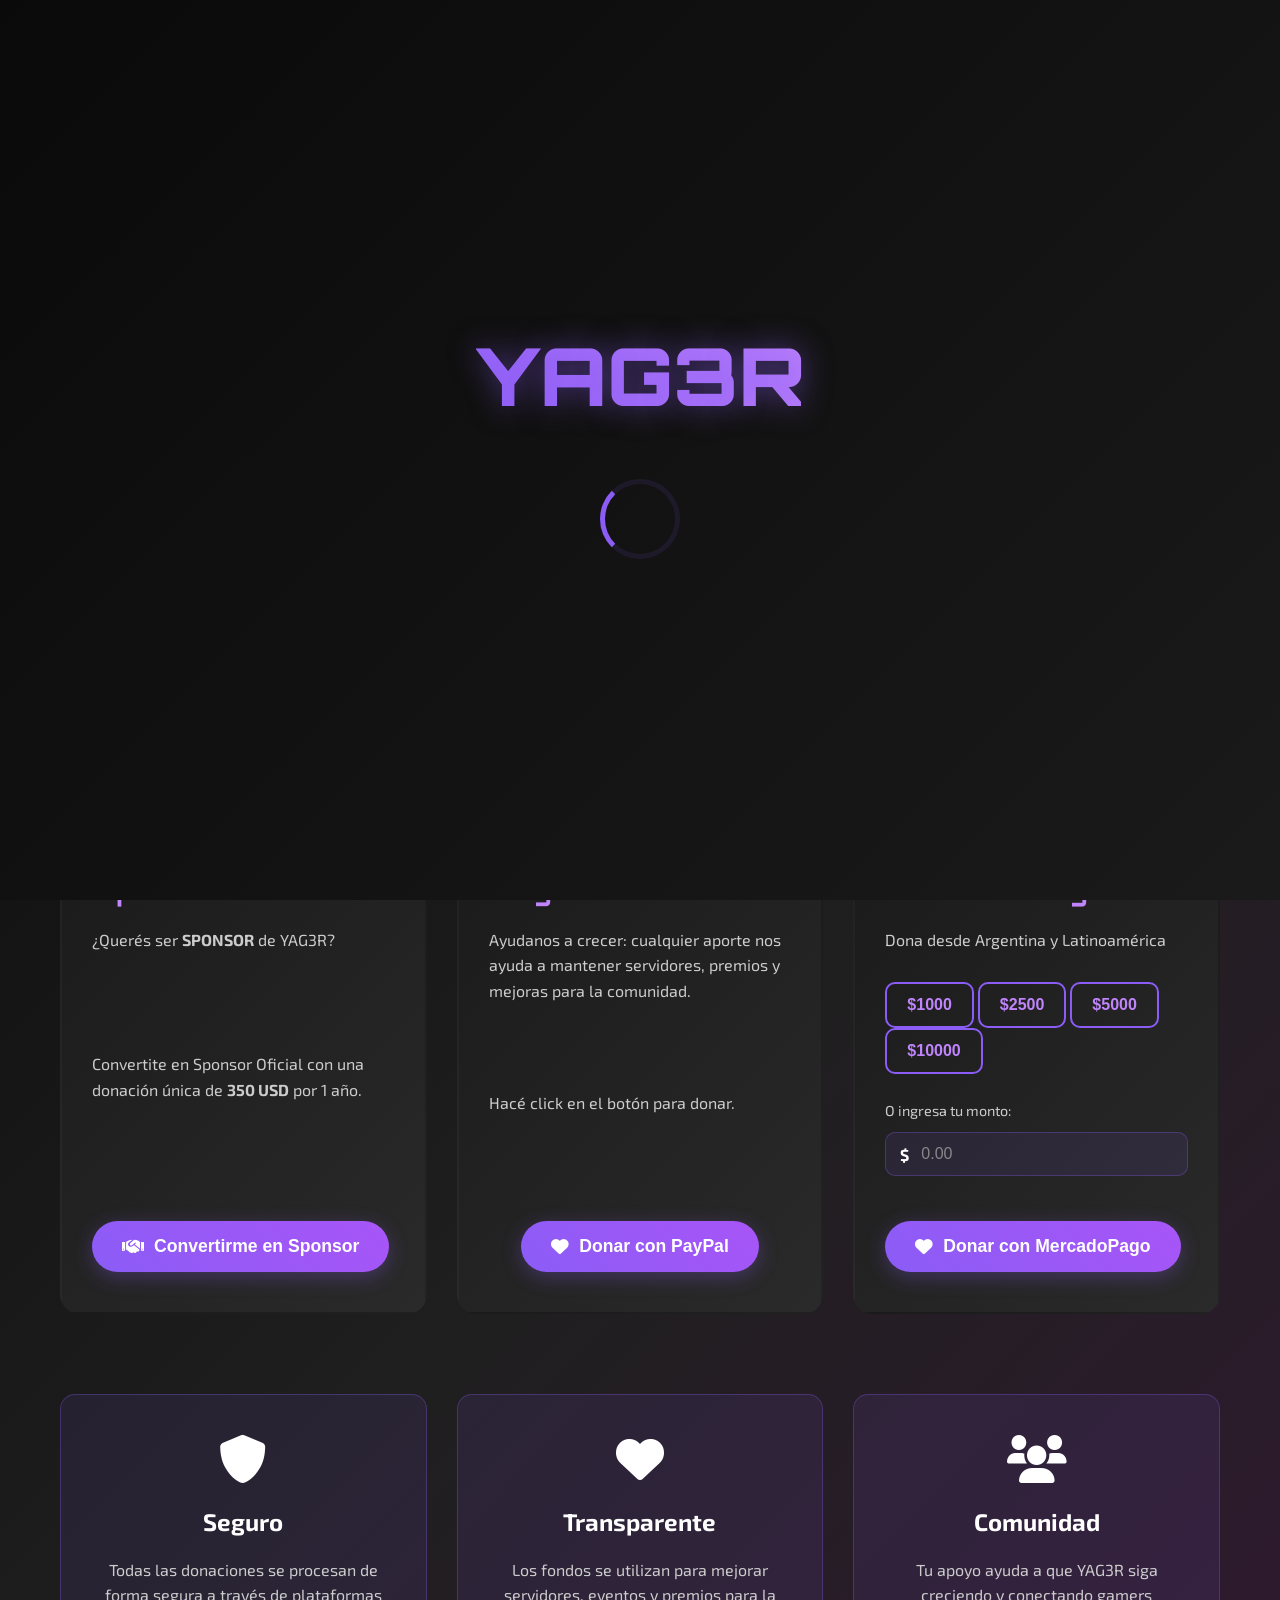
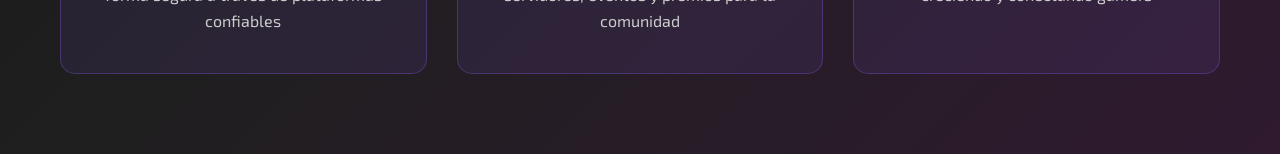
==== donaciones.html @ 79ec1768 "donaciones" ====
<!DOCTYPE html>
<html lang="es">
<head>
    <meta charset="UTF-8">
    <meta name="viewport" content="width=device-width, initial-scale=1.0">
    <title>Donaciones - YAG3R</title>
    <link rel="icon" type="image/x-icon" href="YAG3R_Gaming.ico?v=1">
    <link rel="shortcut icon" type="image/x-icon" href="YAG3R_Gaming.ico?v=1">
    <link rel="apple-touch-icon" href="YAG3R_Gaming.ico?v=1">
    <meta name="theme-color" content="#7a4bc9">
    
    <link rel="stylesheet" href="styles.css">
    <link rel="preconnect" href="https://fonts.googleapis.com">
    <link rel="preconnect" href="https://fonts.gstatic.com" crossorigin>
    <link href="https://fonts.googleapis.com/css2?family=Orbitron:wght@400;700;900&family=Exo+2:wght@300;400;600&display=swap" rel="stylesheet">
    <link rel="stylesheet" href="https://cdnjs.cloudflare.com/ajax/libs/font-awesome/6.0.0/css/all.min.css">
</head>
<body class="loading">
    <!-- Pantalla de Carga -->
    <div id="page-loader" class="page-loader">
        <div class="loader-content">
            <div class="loader-logo">
                <h1>YAG3R</h1>
            </div>
            <div class="loader-spinner">
                <div class="spinner"></div>
            </div>
        </div>
    </div>

    <!-- Navegación -->
    <nav class="navbar">
        <div class="nav-container">
            <div class="logo">
                <h1><a href="index.html">YAG3R</a></h1>
            </div>
            <ul class="nav-menu">
                <li><a href="index.html#inicio">Inicio</a></li>
                <li><a href="index.html#acerca">Acerca</a></li>
                <li><a href="index.html#juegos">Juegos</a></li>
                <li><a href="index.html#streamers">Streamers</a></li>
                <li><a href="tienda.html">Tienda</a></li>
                <li><a href="donaciones.html" class="active">Donaciones</a></li>
                <li><a href="index.html#contacto">Contacto</a></li>
                <li><a href="#" class="discord-nav-btn" id="discordNavBtn"><i class="fab fa-discord"></i> Discord</a></li>
            </ul>
        </div>
    </nav>

    <!-- Hero de Donaciones -->
    <section class="donations-hero">
        <div class="donations-hero-background"></div>
        <div class="container">
            <div class="donations-hero-content">
                <h1 class="donations-title" data-text="APOYA YAG3R">APOYA YAG3R</h1>
                <p class="donations-subtitle">Tu apoyo nos ayuda a mantener y mejorar la comunidad</p>
            </div>
        </div>
    </section>

    <!-- Donaciones -->
    <section class="donations-main">
        <div class="container">
            <h2 class="section-title">¡Gracias por ser parte de esta increíble familia gamer!</h2>
            <div class="donations-grid">
                <!-- Sponsor Card (left) -->
                <div class="donation-card">
                    <div class="donation-header">
                        <i class="fas fa-gem"></i>
                        <h3>Sponsor</h3>
                    </div>
                    <div class="donation-body">
                        <p>¿Querés ser <strong>SPONSOR</strong> de YAG3R?</p>
                        <p class="sponsor-cta">Convertite en Sponsor Oficial con una donación única de <strong>350 USD</strong> por 1 año.</p>
                        <button type="button" class="donate-btn" data-platform="sponsor" onclick="openSponsorForm()">
                            <i class="fas fa-handshake"></i>
                            Convertirme en Sponsor
                        </button>
                    </div>
                </div>

                <!-- PayPal Card (center) -->
                <div class="donation-card">
                    <div class="donation-header">
                        <i class="fab fa-paypal"></i>
                        <h3>PayPal</h3>
                    </div>
                    <div class="donation-body">
                        <p>Ayudanos a crecer: cualquier aporte nos ayuda a mantener servidores, premios y mejoras para la comunidad.</p>
                        <p class="small-note">Hacé click en el botón para donar.</p>
                        <button type="button" class="donate-btn center-btn" onclick="window.open('https://www.paypal.com/donate/?hosted_button_id=TUWM6GVGHJRBG', '_blank')">
                            <i class="fas fa-heart"></i>
                            Donar con PayPal
                        </button>
                    </div>
                </div>

                <!-- MercadoPago Card (right) -->
                <div class="donation-card">
                    <div class="donation-header">
                        <i class="fas fa-credit-card"></i>
                        <h3>MercadoPago</h3>
                    </div>
                    <div class="donation-body">
                        <p>Dona desde Argentina y Latinoamérica</p>
                        <div class="amount-selector">
                            <button class="amount-btn" data-amount="1000">$1000</button>
                            <button class="amount-btn" data-amount="2500">$2500</button>
                            <button class="amount-btn" data-amount="5000">$5000</button>
                            <button class="amount-btn" data-amount="10000">$10000</button>
                        </div>
                        <div class="custom-amount">
                            <label for="mercadopago-amount">O ingresa tu monto:</label>
                            <div class="amount-input-group">
                                <span class="currency-symbol">$</span>
                                <input type="number" id="mercadopago-amount" class="amount-input" placeholder="0.00" min="1" step="0.01">
                            </div>
                        </div>
                        <button class="donate-btn" data-platform="mercadopago">
                            <i class="fas fa-heart"></i>
                            Donar con MercadoPago
                        </button>
                    </div>
                </div>
            </div>

            <!-- Información adicional -->
            <div class="donation-info-section">
                <div class="info-card">
                    <i class="fas fa-shield-alt"></i>
                    <h3>Seguro</h3>
                    <p>Todas las donaciones se procesan de forma segura a través de plataformas confiables</p>
                </div>
                <div class="info-card">
                    <i class="fas fa-heart"></i>
                    <h3>Transparente</h3>
                    <p>Los fondos se utilizan para mejorar servidores, eventos y premios para la comunidad</p>
                </div>
                <div class="info-card">
                    <i class="fas fa-users"></i>
                    <h3>Comunidad</h3>
                    <p>Tu apoyo ayuda a que YAG3R siga creciendo y conectando gamers</p>
                </div>
            </div>
        </div>
    </section>

    <!-- Modal de Donación -->
    <div id="donation-modal" class="donation-modal">
        <div class="modal-content">
            <div class="modal-header">
                <h3>Procesando Donación</h3>
                <button class="modal-close" id="modal-close">&times;</button>
            </div>
            <div class="modal-body">
                <div class="donation-info">
                    <p>Plataforma: <span id="donation-platform"></span></p>
                    <p>Monto: <span id="donation-amount"></span></p>
                </div>
                <div class="donation-status">
                    <div class="loading-spinner"></div>
                    <p>Redirigiendo a la plataforma de pago...</p>
                </div>
            </div>
        </div>
    </div>

    <!-- Modal de Sponsor -->
    <div id="sponsorModal" class="donation-modal" style="display:none;">
        <div class="modal-content">
            <div class="modal-header">
                <h3>🎮 Convertite en Sponsor Oficial de YAG3R</h3>
                <button class="modal-close" onclick="closeSponsorForm()">&times;</button>
            </div>
            <div class="modal-body">
                <p>Gracias por tu interés en apoyar YAG3R.<br>
                Con una donación única de <strong>350 USD</strong>, podés convertirte en Sponsor Oficial por 1 año y obtener beneficios exclusivos de visibilidad y colaboración con nuestra comunidad.</p>

                <h4>💎 Beneficios del Sponsorship</h4>
                <ul>
                    <li>Logo o nombre de tu marca en nuestras redes y contenidos</li>
                    <li>Menciones en streams, videos y publicaciones</li>
                    <li>Espacio promocional en nuestra camiseta</li>
                    <li>Reconocimiento como Sponsor Oficial de YAG3R</li>
                </ul>

                <hr>

                <form id="sponsorForm" onsubmit="sendSponsorApplication(event)">
                    <div class="form-group">
                        <label for="sponsorName">Nombre de contacto *</label>
                        <input type="text" id="sponsorName" name="name" required>
                    </div>
                    <div class="form-group">
                        <label for="sponsorCompany">Empresa / Marca</label>
                        <input type="text" id="sponsorCompany" name="company">
                    </div>
                    <div class="form-group">
                        <label for="sponsorWhatsapp">Número de WhatsApp</label>
                        <input type="tel" id="sponsorWhatsapp" name="whatsapp" placeholder="+54 9 11 1234-5678">
                    </div>
                    <div class="form-group">
                        <label for="sponsorEmail">Email *</label>
                        <input type="email" id="sponsorEmail" name="email" required>
                    </div>

                    <div class="form-group">
                        <label for="sponsorMessage">Mensaje (opcional)</label>
                        <textarea id="sponsorMessage" name="message" rows="4"></textarea>
                    </div>
                    <div class="form-buttons">
                        <button type="button" class="btn-cancel" onclick="closeSponsorForm()">Cancelar</button>
                        <button type="submit" class="btn-submit">Enviar Solicitud</button>
                    </div>
                </form>
            </div>
        </div>
    </div>

    <!-- Footer -->
    <footer class="footer">
        <div class="container">
            <div class="footer-content">
                <div class="footer-section">
                    <h3>YAG3R</h3>
                    <p>La mejor comunidad gaming para conectar con jugadores de todo el mundo.</p>
                </div>
                <div class="footer-section">
                    <h4>Enlaces Rápidos</h4>
                    <ul>
                        <li><a href="index.html#inicio">Inicio</a></li>
                        <li><a href="index.html#acerca">YAG3R</a></li>
                        <li><a href="index.html#juegos">Juegos</a></li>
                        <li><a href="index.html#streamers">Streamers</a></li>
                        <li><a href="index.html#donaciones">Donaciones</a></li>
                        <li><a href="index.html#contacto">Contacto</a></li>
                        <li><a href="tienda.html">Tienda</a></li>
                    </ul>
                </div>
                <div class="footer-section">
                    <h4>Síguenos</h4>
                    <div class="social-links">
                        <a href="https://discord.gg/4b84j9wc8S" target="_blank" id="discordFooter"><i class="fab fa-discord"></i></a>
                        <a href="https://x.com/YAG3RGaming" target="_blank"><i class="fab fa-twitter"></i></a>
                        <a href="https://www.instagram.com/yag3r.ygr/" target="_blank"><i class="fab fa-instagram"></i></a>
                        <a href="https://www.twitch.tv/yag3rgaming" target="_blank"><i class="fab fa-twitch"></i></a>
                        <a href="https://www.tiktok.com/@yag3rgaming" target="_blank"><i class="fab fa-tiktok"></i></a>
                        <a href="https://kick.com/yag3rgaming" target="_blank" title="Kick"><span class="kick-icon">K</span></a>
                    </div>
                </div>
            </div>
            <div class="footer-bottom">
                <p>&copy; 2026 YAG3RGAMING Todos los derechos reservados.</p>
            </div>
        </div>
    </footer>

    <script src="script.js"></script>
</body>
</html>
---- styles.css ----
* {
    margin: 0;
    padding: 0;
    box-sizing: border-box;
}

:root {
    --primary-purple: #8b5cf6;
    --secondary-purple: #a855f7;
    --light-purple: #c084fc;
    --dark-purple: #7c3aed;
    --purple-glow: rgba(139, 92, 246, 0.5);
    --purple-light-glow: rgba(192, 132, 252, 0.3);
}

/* Pantalla de Carga */
.page-loader {
    position: fixed;
    top: 0;
    left: 0;
    width: 100%;
    height: 100%;
    background: linear-gradient(135deg, #0a0a0a, #1a1a1a);
    z-index: 9999;
    display: flex;
    align-items: center;
    justify-content: center;
    opacity: 1;
    visibility: visible;
    transition: all 0.8s ease;
}

.page-loader.fade-out {
    opacity: 0;
    visibility: hidden;
}

.loader-content {
    text-align: center;
    animation: loaderPulse 2s ease-in-out infinite;
}

.loader-logo h1 {
    font-family: 'Orbitron', monospace;
    font-size: 5rem;
    font-weight: 900;
    background: linear-gradient(45deg, var(--primary-purple), var(--light-purple));
    -webkit-background-clip: text;
    -webkit-text-fill-color: transparent;
    background-clip: text;
    margin-bottom: 40px;
    text-shadow: 0 0 30px var(--purple-glow);
    animation: logoGlow 2s ease-in-out infinite alternate;
}

.loader-spinner {
    margin: 30px 0;
}

.spinner {
    width: 80px;
    height: 80px;
    margin: 0 auto;
    border: 5px solid rgba(139, 92, 246, 0.1);
    border-left: 5px solid var(--primary-purple);
    border-radius: 50%;
    animation: spin 1s linear infinite;
}

/* Animaciones del Loader */
@keyframes spin {
    0% { transform: rotate(0deg); }
    100% { transform: rotate(360deg); }
}

@keyframes logoGlow {
    0% { 
        text-shadow: 0 0 20px var(--purple-glow);
        transform: scale(1);
    }
    100% { 
        text-shadow: 0 0 40px var(--purple-glow), 0 0 60px var(--purple-glow);
        transform: scale(1.05);
    }
}

@keyframes loaderPulse {
    0%, 100% { transform: translateY(0px); }
    50% { transform: translateY(-10px); }
}

/* Ocultar contenido mientras carga */
body.loading {
    overflow: hidden;
}

body.loading .navbar,
body.loading .hero,
body.loading .about,
body.loading .games,
body.loading .streamers,
body.loading .cta,
body.loading .donations,
body.loading .footer {
    display: none;
}

/* Responsive para loader */
@media (max-width: 768px) {
    .loader-logo h1 {
        font-size: 4rem;
    }
    
    .spinner {
        width: 70px;
        height: 70px;
        border-width: 4px;
    }
}

@media (max-width: 480px) {
    .loader-logo h1 {
        font-size: 3rem;
    }
    
    .spinner {
        width: 60px;
        height: 60px;
        border-width: 4px;
    }
}

body {
    font-family: 'Exo 2', sans-serif;
    background: #0a0a0a;
    color: #fff;
    overflow-x: hidden;
    line-height: 1.6;
}

.container {
    max-width: 1200px;
    margin: 0 auto;
    padding: 0 20px;
}

/* Navegación */
.navbar {
    position: fixed;
    top: 0;
    width: 100%;
    background: rgba(10, 10, 10, 0.95);
    backdrop-filter: blur(10px);
    z-index: 1000;
    padding: 15px 0;
    transition: all 0.3s ease;
}

.nav-container {
    max-width: 1200px;
    margin: 0 auto;
    display: flex;
    justify-content: space-between;
    align-items: center;
    padding: 0 20px;
}

.logo h1 {
    font-family: 'Orbitron', monospace;
    font-size: 2rem;
    font-weight: 900;
    color: var(--primary-purple);
    text-shadow: 0 0 20px var(--purple-glow);
    transition: all 0.3s ease;
}

.logo h1:hover {
    color: var(--light-purple);
    text-shadow: 0 0 25px rgba(192, 132, 252, 0.8);
}

.logo h1:active {
    color: var(--light-purple);
    text-shadow: 0 0 30px rgba(192, 132, 252, 1);
    transform: scale(1.05);
}

.logo a {
    color: inherit;
    text-decoration: none;
}

.nav-menu {
    display: flex;
    list-style: none;
    gap: 30px;
    align-items: center;
}

.nav-menu a {
    color: #fff;
    text-decoration: none;
    transition: all 0.3s ease;
    padding: 8px 16px;
    border-radius: 5px;
}

.nav-menu a:hover {
    color: var(--light-purple);
    background: var(--purple-light-glow);
}

.discord-nav-btn {
    background: #5865f2 !important;
    color: white !important;
    padding: 10px 20px !important;
    border-radius: 25px !important;
    transition: all 0.3s ease !important;
}

.discord-nav-btn:hover {
    background: #4752c4 !important;
    transform: translateY(-2px);
    box-shadow: 0 8px 20px rgba(88, 101, 242, 0.3);
}

/* Hero Section */
.hero {
    height: 100vh;
    position: relative;
    display: flex;
    align-items: center;
    justify-content: center;
    overflow: hidden;
}

.hero-background {
    position: absolute;
    top: 0;
    left: 0;
    width: 100%;
    height: 100%;
    background: 
        linear-gradient(45deg, var(--purple-light-glow), rgba(88, 101, 242, 0.1)),
        linear-gradient(135deg, #0a0a0a 0%, #1a1a1a 100%);
    z-index: -2;
}

.hero-background::before {
    content: '';
    position: absolute;
    top: 0;
    left: 0;
    width: 100%;
    height: 100%;
    background: url('data:image/svg+xml,<svg xmlns="http://www.w3.org/2000/svg" viewBox="0 0 100 100"><circle cx="50" cy="50" r="1" fill="rgba(139,92,246,0.3)"/></svg>');
    background-size: 50px 50px;
    animation: float 20s infinite linear;
    z-index: -1;
}

@keyframes float {
    0% { transform: translate(0, 0); }
    100% { transform: translate(-50px, -50px); }
}

.hero-content {
    text-align: center;
    z-index: 1;
    max-width: 800px;
    padding: 0 20px;
}

.logo-hero .logo-text {
    font-family: 'Orbitron', monospace;
    font-size: clamp(3rem, 8vw, 6rem);
    font-weight: 900;
    color: var(--primary-purple);
    margin-bottom: 10px;
    text-shadow: 
        0 0 20px var(--purple-glow),
        0 0 40px var(--purple-light-glow),
        0 0 60px rgba(139, 92, 246, 0.1);
    animation: glowGlitch 6s ease-in-out infinite;
    position: relative;
}

.logo-hero .logo-text::before,
.logo-hero .logo-text::after {
    content: attr(data-text);
    position: absolute;
    top: 0;
    left: 0;
    width: 100%;
    height: 100%;
    opacity: 0;
    pointer-events: none;
}

.logo-hero .logo-text::before {
    color: #ff00ff;
    animation: glitchBefore 6s ease-in-out infinite;
}

.logo-hero .logo-text::after {
    color: #00ffff;
    animation: glitchAfter 6s ease-in-out infinite;
}

@keyframes glowGlitch {
    0%, 40% { 
        text-shadow: 0 0 20px var(--purple-glow);
        transform: translate(0);
    }
    45%, 55% {
        text-shadow: 
            0 0 30px rgba(139, 92, 246, 0.8), 
            0 0 40px var(--purple-light-glow);
        transform: translate(0);
    }
    60%, 65% {
        text-shadow: 
            2px 0 #ff00ff, 
            -2px 0 #00ffff,
            0 0 20px var(--purple-glow);
        transform: translate(1px, -1px);
    }
    70%, 75% {
        text-shadow: 
            -1px 0 #ff00ff, 
            1px 0 #00ffff,
            0 0 30px rgba(139, 92, 246, 0.8);
        transform: translate(-1px, 1px);
    }
    80%, 100% { 
        text-shadow: 0 0 20px var(--purple-glow);
        transform: translate(0);
    }
}

@keyframes glitchBefore {
    0%, 60% { 
        opacity: 0; 
        transform: translate(0);
    }
    61%, 65% { 
        opacity: 1; 
        transform: translate(-2px, 0);
        clip-path: polygon(0 0, 100% 0, 100% 45%, 0 45%);
    }
    66%, 70% { 
        opacity: 1; 
        transform: translate(2px, 0);
        clip-path: polygon(0 55%, 100% 55%, 100% 100%, 0 100%);
    }
    71%, 100% { 
        opacity: 0; 
        transform: translate(0);
    }
}

@keyframes glitchAfter {
    0%, 60% { 
        opacity: 0; 
        transform: translate(0);
    }
    63%, 67% { 
        opacity: 1; 
        transform: translate(3px, 0);
        clip-path: polygon(0 20%, 100% 20%, 100% 40%, 0 40%);
    }
    68%, 72% { 
        opacity: 1; 
        transform: translate(-3px, 0);
        clip-path: polygon(0 60%, 100% 60%, 100% 80%, 0 80%);
    }
    73%, 100% { 
        opacity: 0; 
        transform: translate(0);
    }
}

@keyframes glow {
    from { text-shadow: 0 0 20px var(--purple-glow); }
    to { text-shadow: 0 0 30px rgba(139, 92, 246, 0.8), 0 0 40px var(--purple-light-glow); }
}

.logo-subtitle {
    font-family: 'Orbitron', monospace;
    font-size: 1.2rem;
    color: #888;
    letter-spacing: 3px;
    margin-bottom: 30px;
}

.hero-description {
    font-size: 1.3rem;
    color: #ccc;
    margin-bottom: 40px;
    line-height: 1.8;
}

.hero-buttons {
    display: flex;
    gap: 20px;
    justify-content: center;
    flex-wrap: wrap;
    margin-bottom: 60px;
}

.discord-btn {
    background: transparent;
    color: #5865f2;
    border: 2px solid #5865f2;
    padding: 15px 30px;
    border-radius: 50px;
    text-decoration: none;
    font-weight: 600;
    font-size: 1.1rem;
    transition: all 0.3s ease;
    display: inline-flex;
    align-items: center;
    gap: 10px;
    position: relative;
    overflow: hidden;
}

.discord-btn:hover {
    background: #5865f2;
    color: white;
    transform: translateY(-3px);
    box-shadow: 0 12px 35px rgba(88, 101, 242, 0.3);
}

.discord-btn.large {
    padding: 20px 40px;
    font-size: 1.2rem;
}

.learn-more-btn {
    background: transparent;
    color: var(--light-purple);
    border: 2px solid var(--primary-purple);
    padding: 15px 30px;
    border-radius: 50px;
    text-decoration: none;
    font-weight: 600;
    font-size: 1.1rem;
    transition: all 0.3s ease;
    display: inline-flex;
    align-items: center;
    gap: 10px;
}

.learn-more-btn:hover {
    background: var(--primary-purple);
    color: #fff;
    transform: translateY(-3px);
    box-shadow: 0 12px 35px var(--purple-light-glow);
}

.stats {
    display: flex;
    justify-content: center;
    gap: 50px;
    flex-wrap: wrap;
}

.stat {
    text-align: center;
}

.stat-number {
    display: block;
    font-size: 2.5rem;
    font-weight: 700;
    color: var(--primary-purple);
    font-family: 'Orbitron', monospace;
}

.stat-label {
    color: #888;
    font-size: 0.9rem;
    text-transform: uppercase;
    letter-spacing: 1px;
}

.scroll-indicator {
    position: absolute;
    bottom: 30px;
    left: 50%;
    transform: translateX(-50%);
    color: var(--light-purple);
    font-size: 1.5rem;
    animation: bounce 2s infinite;
}

@keyframes bounce {
    0%, 20%, 50%, 80%, 100% { transform: translateX(-50%) translateY(0); }
    40% { transform: translateX(-50%) translateY(-10px); }
    60% { transform: translateX(-50%) translateY(-5px); }
}

/* Secciones */
.section-title {
    font-size: 2.5rem;
    text-align: center;
    margin-bottom: 50px;
    color: var(--primary-purple);
    font-family: 'Orbitron', monospace;
}

.about {
    padding: 100px 0;
    background: linear-gradient(135deg, #1a1a1a 0%, #2a2a2a 100%);
}

.about-content {
    display: grid;
    grid-template-columns: 1fr 1fr;
    gap: 60px;
    align-items: center;
}

.about-text p {
    font-size: 1.2rem;
    color: #ccc;
    margin-bottom: 40px;
    line-height: 1.8;
}

.features {
    display: grid;
    gap: 30px;
}

.feature {
    padding: 20px;
    background: var(--purple-light-glow);
    border-radius: 10px;
    border-left: 4px solid var(--primary-purple);
    transition: transform 0.3s ease;
}

.feature:hover {
    transform: translateX(10px);
}

.feature i {
    font-size: 2rem;
    color: var(--light-purple);
    margin-bottom: 15px;
}

.feature h3 {
    font-size: 1.3rem;
    margin-bottom: 10px;
    color: #fff;
}

.feature p {
    color: #ccc;
}

.about-visual {
    display: flex;
    justify-content: center;
}

.gaming-card {
    background: linear-gradient(45deg, var(--purple-light-glow), rgba(88, 101, 242, 0.1));
    padding: 60px;
    border-radius: 20px;
    text-align: center;
    border: 2px solid var(--purple-light-glow);
    transition: all 0.3s ease;
}

.gaming-card:hover {
    transform: scale(1.05);
    box-shadow: 0 20px 40px var(--purple-light-glow);
}

.gaming-icon {
    font-size: 4rem;
    color: var(--light-purple);
    margin-bottom: 20px;
}

.gaming-card h3 {
    font-size: 1.5rem;
    color: #fff;
}

/* Juegos */
.games {
    padding: 100px 0;
    background: #0a0a0a;
}

.games-grid {
    display: grid;
    grid-template-columns: repeat(auto-fit, minmax(300px, 1fr));
    gap: 30px;
}

.game-card {
    background: linear-gradient(135deg, #1a1a1a, #2a2a2a);
    padding: 40px 30px;
    border-radius: 15px;
    text-align: center;
    transition: all 0.3s ease;
    border: 1px solid var(--purple-light-glow);
}

.game-card:hover {
    transform: translateY(-10px);
    box-shadow: 0 20px 40px var(--purple-light-glow);
    border-color: var(--primary-purple);
}

.game-icon {
    font-size: 3rem;
    margin-bottom: 20px;
}

.game-card h3 {
    font-size: 1.5rem;
    margin-bottom: 15px;
    color: var(--light-purple);
}

.game-card p {
    color: #ccc;
    font-size: 1rem;
}

/* Streamers */
.streamers {
    padding: 100px 0;
    background: linear-gradient(135deg, #1a1a1a 0%, #2a2a2a 50%, #1a1a1a 100%);
}

.section-description {
    text-align: center;
    font-size: 1.2rem;
    color: #ccc;
    margin-bottom: 50px;
    max-width: 600px;
    margin-left: auto;
    margin-right: auto;
}

.streamers-grid {
    display: flex;
    justify-content: center;
    margin-bottom: 60px;
    padding: 0 20px;
    overflow: hidden;
}

.streamer-card-container {
    width: 100%;
    max-width: 900px;
    margin: 0 auto;
    overflow: hidden;
}

/* Card rectangular más ancha - ARREGLADA */
.streamer-card {
    background: linear-gradient(135deg, #1a1a1a, #2a2a2a);
    border-radius: 20px;
    overflow: hidden;
    transition: all 0.3s ease;
    border: 2px solid transparent;
    position: relative;
    width: 100%;
    display: flex;
    flex-direction: row;
    align-items: center;
    padding: 25px;
    gap: 25px;
    min-height: 200px;
    box-sizing: border-box;
}

.streamer-card:hover {
    border-color: var(--primary-purple);
    box-shadow: 0 10px 30px var(--purple-light-glow);
}

.streamer-card.live {
    border-color: #00ff88;
    box-shadow: 0 0 20px rgba(0, 255, 136, 0.3);
}

.streamer-image {
    flex: 0 0 150px;
    display: flex;
    justify-content: center;
    align-items: center;
}

.streamer-image img {
    width: 120px;
    height: 120px;
    border-radius: 50%;
    border: 3px solid var(--primary-purple);
    transition: all 0.3s ease;
    object-fit: cover;
}

.streamer-card:hover .streamer-image img {
    border-color: var(--light-purple);
    transform: scale(1.05);
}

.streamer-info {
    flex: 1;
    display: flex;
    flex-direction: column;
    justify-content: center;
    padding: 0 20px;
    min-height: 120px;
}
.live-indicator, .offline-indicator {
    position: absolute;
    top: -5px;
    right: -5px;
    padding: 5px 12px;
    border-radius: 20px;
    font-size: 0.8rem;
    font-weight: 600;
    display: flex;
    align-items: center;
    gap: 5px;
}

.live-indicator {
    background: linear-gradient(45deg, #ff4444, #ff6b6b);
    color: white;
    animation: pulse-live 2s infinite;
}

.offline-indicator {
    background: rgba(102, 102, 102, 0.9);
    color: #ccc;
}

.live-dot {
    width: 8px;
    height: 8px;
    background: white;
    border-radius: 50%;
    animation: blink 1.5s infinite;
}

@keyframes pulse-live {
    0%, 100% { box-shadow: 0 0 10px rgba(255, 68, 68, 0.5); }
    50% { box-shadow: 0 0 20px rgba(255, 68, 68, 0.8); }
}

@keyframes blink {
    0%, 100% { opacity: 1; }
    50% { opacity: 0.3; }
}
*/

.streamer-info h3 {
    font-size: 1.8rem;
    color: var(--light-purple);
    margin-bottom: 10px;
    font-family: 'Orbitron', monospace;
}

.streamer-info h3 {
    font-size: 1.8rem;
    color: var(--light-purple);
    margin-bottom: 10px;
    font-weight: 600;
    font-family: 'Orbitron', monospace;
}

.streamer-description {
    color: #ccc;
    font-size: 1rem;
    margin-bottom: 15px;
    opacity: 0.9;
}

.streamer-game {
    color: #00ff88;
    font-size: 1.1rem;
    margin-bottom: 8px;
    font-weight: 500;
}

.streamer-viewers, .streamer-followers {
    color: #ccc;
    font-size: 1rem;
    margin-bottom: 15px;
}

.streamer-platforms {
    display: flex;
    gap: 15px;
    justify-content: center;
}

/* Botones circulares para redes sociales */
.social-btn {
    width: 50px;
    height: 50px;
    border-radius: 50%;
    display: flex;
    align-items: center;
    justify-content: center;
    text-decoration: none;
    font-size: 1.4rem;
    transition: all 0.3s ease;
    border: 2px solid transparent;
}

.social-btn.twitch {
    background: linear-gradient(135deg, #9146ff, #a970ff);
    color: white;
    box-shadow: 0 4px 15px rgba(145, 70, 255, 0.3);
}

.social-btn.twitch:hover {
    transform: scale(1.05);
    box-shadow: 0 8px 25px rgba(145, 70, 255, 0.5);
    border-color: #9146ff;
}

.social-btn.instagram {
    background: linear-gradient(135deg, #fd5949, #d6249f, #285AEB);
    color: white;
    box-shadow: 0 4px 15px rgba(253, 89, 73, 0.3);
}

.social-btn.instagram:hover {
    transform: scale(1.05);
    box-shadow: 0 8px 25px rgba(253, 89, 73, 0.5);
    border-color: #fd5949;
}

.stream-preview {
    flex: 0 0 280px;
    border-radius: 15px;
    overflow: hidden;
    position: relative;
    cursor: pointer;
    transition: all 0.3s ease;
    height: 160px;
}

.stream-preview.offline {
    cursor: default;
}

.stream-preview.offline:hover {
    transform: none;
}

.stream-thumbnail {
    position: relative;
    width: 100%;
    height: 100%;
    overflow: hidden;
}

.stream-thumbnail img {
    width: 100%;
    height: 100%;
    object-fit: cover;
    transition: all 0.3s ease;
}

.stream-preview:hover .stream-thumbnail img {
    transform: scale(1.02);
}

/* Eliminar hover del contenedor para evitar deformación */

.offline-overlay {
    position: absolute;
    top: 0;
    left: 0;
    width: 100%;
    height: 100%;
    opacity: 1;
    background: rgba(0, 0, 0, 0.8);
    display: flex;
    align-items: center;
    justify-content: center;
    flex-direction: column;
    gap: 10px;
    transition: all 0.3s ease;
}

.offline-overlay i {
    font-size: 2rem;
    color: #666;
    margin-bottom: 10px;
}

.offline-overlay span {
    color: #888;
    font-size: 1rem;
}

.streamers-cta {
    text-align: center;
    padding: 40px;
    background: var(--purple-light-glow);
    border-radius: 20px;
    border: 2px solid var(--primary-purple);
}

.streamers-cta p {
    font-size: 1.2rem;
    color: #ccc;
    margin-bottom: 25px;
}

.join-streamers-btn {
    background: transparent;
    color: var(--light-purple);
    border: 2px solid var(--primary-purple);
    padding: 15px 30px;
    border-radius: 50px;
    text-decoration: none;
    font-weight: 600;
    font-size: 1.1rem;
    transition: all 0.3s ease;
    display: inline-flex;
    align-items: center;
    gap: 10px;
}

.join-streamers-btn:hover {
    background: var(--primary-purple);
    color: white;
    transform: translateY(-3px);
    box-shadow: 0 12px 35px var(--purple-light-glow);
}

/* Call to Action */
.cta {
    padding: 100px 0;
    background: linear-gradient(45deg, var(--purple-light-glow), rgba(88, 101, 242, 0.1));
    text-align: center;
}

.cta-content h2 {
    font-size: 2.5rem;
    margin-bottom: 20px;
    color: var(--primary-purple);
    font-family: 'Orbitron', monospace;
}

.cta-content p {
    font-size: 1.2rem;
    color: #ccc;
    margin-bottom: 40px;
    max-width: 600px;
    margin-left: auto;
    margin-right: auto;
}

/* Página de Donaciones */
.donations-hero {
    min-height: 60vh;
    display: flex;
    align-items: center;
    justify-content: center;
    position: relative;
    background: linear-gradient(135deg, #0a0a0a 0%, #1a0a1a 50%, #2a1a2a 100%);
    overflow: hidden;
}

.donations-hero-background {
    position: absolute;
    top: 0;
    left: 0;
    width: 100%;
    height: 100%;
    background: 
        radial-gradient(circle at 20% 80%, rgba(139, 92, 246, 0.1) 0%, transparent 50%),
        radial-gradient(circle at 80% 20%, rgba(168, 85, 247, 0.1) 0%, transparent 50%);
    animation: backgroundFloat 8s ease-in-out infinite;
}

.donations-hero-content {
    text-align: center;
    z-index: 1;
    max-width: 800px;
    padding: 0 20px;
}

.donations-title {
    font-family: 'Orbitron', monospace;
    font-size: clamp(2.5rem, 6vw, 4.5rem);
    font-weight: 900;
    color: var(--primary-purple);
    margin-bottom: 20px;
    text-shadow: 
        0 0 20px var(--purple-glow),
        0 0 40px var(--purple-light-glow);
    animation: glowGlitch 6s ease-in-out infinite;
    position: relative;
}

.donations-title::before,
.donations-title::after {
    content: attr(data-text);
    position: absolute;
    top: 0;
    left: 0;
    width: 100%;
    height: 100%;
    opacity: 0;
    pointer-events: none;
}

.donations-title::before {
    color: #ff00ff;
    animation: glitchBefore 6s ease-in-out infinite;
}

.donations-title::after {
    color: #00ffff;
    animation: glitchAfter 6s ease-in-out infinite;
}

.donations-subtitle {
    font-size: 1.2rem;
    color: #ccc;
    margin-bottom: 40px;
    line-height: 1.6;
}

.back-button {
    margin-bottom: 20px;
}

.back-btn {
    display: inline-flex;
    align-items: center;
    gap: 10px;
    padding: 12px 24px;
    background: rgba(139, 92, 246, 0.1);
    border: 1px solid rgba(139, 92, 246, 0.3);
    border-radius: 25px;
    color: var(--accent-color);
    text-decoration: none;
    font-weight: 600;
    transition: all 0.3s ease;
}

.back-btn:hover {
    background: rgba(139, 92, 246, 0.2);
    border-color: var(--accent-color);
    transform: translateY(-2px);
}

.back-btn:active {
    background: var(--light-purple);
    color: white;
    transform: translateY(0);
    box-shadow: 0 2px 10px rgba(192, 132, 252, 0.4);
}

.donations-main {
    padding: 80px 0;
    background: linear-gradient(135deg, #0f0f0f 0%, #1f1f1f 50%, #2f1a2f 100%);
}

.donation-info-section {
    display: grid;
    grid-template-columns: repeat(auto-fit, minmax(300px, 1fr));
    gap: 30px;
    margin-top: 80px;
}

.info-card {
    text-align: center;
    padding: 40px 30px;
    background: rgba(139, 92, 246, 0.1);
    border-radius: 15px;
    border: 1px solid rgba(139, 92, 246, 0.3);
    transition: all 0.3s ease;
}

.info-card:hover {
    transform: translateY(-5px);
    background: rgba(139, 92, 246, 0.2);
    border-color: rgba(139, 92, 246, 0.5);
}

.info-card i {
    font-size: 3rem;
    color: var(--accent-color);
    margin-bottom: 20px;
    display: block;
}

.info-card h3 {
    color: #fff;
    margin-bottom: 15px;
    font-size: 1.5rem;
}

.info-card p {
    color: #ccc;
    line-height: 1.6;
}

/* Reproductor de Música Flotante */
/* ================================
   REPRODUCTOR DE MÚSICA CIRCULAR
   ================================ */

.music-player {
    position: fixed;
    bottom: 25px;
    right: 25px;
    z-index: 1000;
    transition: all 0.4s cubic-bezier(0.25, 0.8, 0.25, 1);
}

/* Vista compacta circular */
.music-player.compact {
    width: 70px;
    height: 70px;
}

.player-circle {
    display: flex;
    align-items: center;
    justify-content: center;
    width: 70px;
    height: 70px;
    position: relative;
    cursor: pointer;
}


.pulse-ring-2 {
    animation-delay: 1s;
    border-color: rgba(30, 215, 96, 0.4);
}

@keyframes pulse {
    0% {
        transform: translate(-50%, -50%) scale(0.8);
        opacity: 1;
    }
    100% {
        transform: translate(-50%, -50%) scale(2);
        opacity: 0;
    }
}

/* Indicador de música (ecualizador) */
.music-indicator {
    position: absolute;
    bottom: -5px;
    left: 50%;
    transform: translateX(-50%);
    display: flex;
    gap: 2px;
    z-index: 2;
}

.eq-bar {
    width: 3px;
    background: #1ed760;
    border-radius: 2px;
    animation: eq 1.5s ease-in-out infinite;
}

.eq-bar:nth-child(1) {
    height: 8px;
    animation-delay: 0s;
}

.eq-bar:nth-child(2) {
    height: 12px;
    animation-delay: 0.3s;
}

.eq-bar:nth-child(3) {
    height: 6px;
    animation-delay: 0.6s;
}

@keyframes eq {
    0%, 100% { transform: scaleY(1); opacity: 0.7; }
    50% { transform: scaleY(1.5); opacity: 1; }
}

/* Vista expandida */
.player-expanded {
    display: none;
    width: 390px;
    background: linear-gradient(135deg, 
        rgba(16, 16, 20, 0.97), 
        rgba(30, 20, 35, 0.97),
        rgba(40, 20, 50, 0.97));
    border: 2px solid rgba(139, 92, 246, 0.6);
    border-radius: 25px;
    box-shadow: 
        0 15px 50px rgba(0, 0, 0, 0.6),
        0 0 0 1px rgba(139, 92, 246, 0.3),
        inset 0 2px 0 rgba(255, 255, 255, 0.1);
    overflow: hidden;
    position: relative;
    animation: expandIn 0.4s cubic-bezier(0.25, 0.8, 0.25, 1);
}

@keyframes expandIn {
    from {
        transform: scale(0.8);
        opacity: 0;
    }
    to {
        transform: scale(1);
        opacity: 1;
    }
}

.player-expanded::before {
    content: '';
    position: absolute;
    top: 0;
    left: 0;
    right: 0;
    height: 2px;
    background: linear-gradient(90deg, 
        transparent, 
        rgba(139, 92, 246, 0.8), 
        rgba(30, 215, 96, 0.8), 
        transparent);
    animation: topGlow 2s linear infinite;
}

@keyframes topGlow {
    0% { transform: translateX(-100%); }
    100% { transform: translateX(100%); }
}

.music-player:not(.compact) {
    width: 390px;
    height: auto;
    bottom: 20px;
    right: 20px;
}

.music-player:not(.compact) .player-circle {
    display: none;
}

.music-player:not(.compact) .player-expanded {
    display: block;
}

.player-header {
    background: linear-gradient(135deg, 
        rgba(139, 92, 246, 0.2), 
        rgba(30, 215, 96, 0.1),
        rgba(139, 92, 246, 0.15));
    padding: 20px 25px;
    border-bottom: 1px solid rgba(139, 92, 246, 0.4);
    display: flex;
    align-items: center;
    justify-content: space-between;
    backdrop-filter: blur(10px);
    cursor: grab;
}

.player-header:active {
    cursor: grabbing;
}

.header-info {
    display: flex;
    align-items: center;
    gap: 12px;
}

.player-title {
    color: #ffffff;
    font-weight: 700;
    font-size: 1.1rem;
    letter-spacing: 1px;
    text-shadow: 0 2px 4px rgba(0, 0, 0, 0.5);
}

.player-header i {
    color: #1ed760;
    font-size: 1.3rem;
    filter: drop-shadow(0 0 12px rgba(30, 215, 96, 0.6));
    animation: spotifyGlow 3s ease-in-out infinite;
}

@keyframes spotifyGlow {
    0%, 100% { filter: drop-shadow(0 0 12px rgba(30, 215, 96, 0.6)); }
    50% { filter: drop-shadow(0 0 20px rgba(30, 215, 96, 0.8)); }
}

.player-toggle {
    background: rgba(220, 38, 127, 0.2);
    border: 2px solid rgba(220, 38, 127, 0.4);
    color: #dc267f;
    padding: 0;
    border-radius: 12px;
    cursor: pointer;
    transition: all 0.3s ease;
    font-size: 1rem;
    width: 42px;
    height: 42px;
    min-width: 42px;
    min-height: 42px;
    display: flex;
    align-items: center;
    justify-content: center;
    flex-shrink: 0;
    box-sizing: border-box;
}

.player-toggle:hover {
    background: rgba(220, 38, 127, 0.4);
    color: white;
    transform: scale(1.1) rotate(90deg);
    border-color: #dc267f;
}

.player-content {
    padding: 20px;
}

@media (max-width: 768px) {
    .music-player {
        bottom: 15px;
        right: 15px;
    }

    .music-player.compact {
        width: 60px;
        height: 60px;
    }

    .player-circle {
        width: 60px;
        height: 60px;
    }

    .spotify-circle-btn {
        width: 60px;
        height: 60px;
        font-size: 1.7rem;
    }

    .pulse-ring,
    .pulse-ring-2 {
        width: 60px;
        height: 60px;
    }

    .music-player:not(.compact) {
        width: 320px;
        right: 10px;
        bottom: 10px;
    }

    .music-player:not(.compact) .player-expanded {
        width: 320px;
    }

    .eq-bar:nth-child(1) { height: 6px; }
    .eq-bar:nth-child(2) { height: 10px; }
    .eq-bar:nth-child(3) { height: 4px; }
}

/* Audio oculto para autoplay */
#background-audio {
    display: none;
}

/* Notificaciones de música */
@keyframes slideInRight {
    from {
        transform: translateX(100%);
        opacity: 0;
    }
    to {
        transform: translateX(0);
        opacity: 1;
    }
}

@keyframes slideOutRight {
    from {
        transform: translateX(0);
        opacity: 1;
    }
    to {
        transform: translateX(100%);
        opacity: 0;
    }
}

.music-notification .notification-content {
    display: flex;
    align-items: center;
    gap: 10px;
}

.music-notification i {
    font-size: 1.2rem;
    animation: pulse 2s infinite;
}

@keyframes pulse {
    0%, 100% { transform: scale(1); }
    50% { transform: scale(1.1); }
}

/* Indicador de música activo */
.music-indicator.active .eq-bar {
    animation-play-state: running;
    opacity: 1;
    background: linear-gradient(45deg, #1ed760, #1fdf64);
}

.music-indicator:not(.active) .eq-bar {
    animation-play-state: paused;
    opacity: 0.3;
}

.player-header {
    display: flex;
    align-items: center;
    justify-content: space-between;
    padding: 15px;
    border-bottom: 1px solid rgba(139, 92, 246, 0.2);
    cursor: grab;
}

.player-header:active {
    cursor: grabbing;
}

.player-header i {
    color: var(--accent-color);
    margin-right: 10px;
}

.player-title {
    color: #fff;
    font-weight: 600;
    font-size: 0.9rem;
    flex: 1;
}

.player-toggle {
    background: none;
    border: none;
    color: var(--accent-color);
    cursor: pointer;
    padding: 5px;
    border-radius: 50%;
    transition: all 0.3s ease;
}

.player-toggle:hover {
    background: rgba(139, 92, 246, 0.2);
}

.player-content {
    padding: 20px;
}

.track-info {
    text-align: center;
    margin-bottom: 20px;
}

.track-title {
    color: #fff;
    font-weight: 600;
    font-size: 1rem;
    margin-bottom: 5px;
}

.track-artist {
    color: #ccc;
    font-size: 0.8rem;
}

.player-controls {
    display: flex;
    justify-content: center;
    align-items: center;
    gap: 15px;
    margin-bottom: 20px;
}

.player-expanded .control-btn {
    background: rgba(139, 92, 246, 0.2);
    border: none;
    color: var(--accent-color);
    width: 40px;
    height: 40px;
    border-radius: 50%;
    display: flex;
    align-items: center;
    justify-content: center;
    cursor: pointer;
    transition: all 0.3s ease;
    font-size: 0.9rem;
}

.player-expanded .control-btn:hover {
    background: rgba(139, 92, 246, 0.4);
    transform: translateY(-2px);
}

.player-expanded .play-pause {
    width: 50px;
    height: 50px;
    background: linear-gradient(45deg, var(--primary-purple), var(--secondary-purple));
    font-size: 1.1rem;
}

.player-expanded .play-pause:hover {
    background: linear-gradient(45deg, var(--secondary-purple), var(--light-purple));
}

.progress-container {
    margin-bottom: 15px;
}

.progress-bar {
    width: 100%;
    height: 4px;
    background: rgba(139, 92, 246, 0.2);
    border-radius: 2px;
    cursor: pointer;
    margin-bottom: 8px;
}

.progress-fill {
    height: 100%;
    background: linear-gradient(90deg, var(--primary-purple), var(--light-purple));
    border-radius: 2px;
    width: 0%;
    transition: width 0.1s ease;
}

.time-info {
    display: flex;
    justify-content: space-between;
    font-size: 0.7rem;
    color: #ccc;
}

.volume-container {
    display: flex;
    align-items: center;
    gap: 10px;
}

.volume-icon {
    color: var(--accent-color);
    font-size: 0.9rem;
}

.volume-slider {
    flex: 1;
    height: 4px;
    background: rgba(139, 92, 246, 0.2);
    border-radius: 2px;
    outline: none;
    cursor: pointer;
}

.volume-slider::-webkit-slider-thumb {
    width: 12px;
    height: 12px;
    background: var(--accent-color);
    border-radius: 50%;
    cursor: pointer;
    -webkit-appearance: none;
}

.volume-slider::-moz-range-thumb {
    width: 12px;
    height: 12px;
    background: var(--accent-color);
    border-radius: 50%;
    cursor: pointer;
    border: none;
}

.volume-value {
    color: #ccc;
    font-size: 0.7rem;
    min-width: 30px;
}

/* Animaciones del reproductor */
@keyframes playerSlideIn {
    from {
        transform: translateX(100%);
        opacity: 0;
    }
    to {
        transform: translateX(0);
        opacity: 1;
    }
}

.music-player {
    animation: playerSlideIn 0.5s ease-out;
}

/* Responsive */
@media (max-width: 480px) {
    .music-player.compact {
        width: 220px;
        height: 60px;
    }
    
    .player-compact {
        padding: 10px 15px;
        gap: 8px;
    }
    
    .player-compact .control-btn {
        width: 28px;
        height: 28px;
        font-size: 0.8rem;
    }
    
    .track-title-compact {
        font-size: 0.7rem;
    }
    
    .music-player:not(.compact) {
        width: calc(100% - 40px);
        left: 20px;
        right: 20px;
    }
    
    .music-player:not(.compact) .player-expanded {
        width: 100%;
    }
}

/* Navegación activa */
.nav-menu a.active {
    color: #fff !important;
    background: linear-gradient(135deg, var(--primary-purple), var(--accent-color));
    border-radius: 20px;
    padding: 8px 16px;
    box-shadow: 0 4px 15px rgba(139, 92, 246, 0.4);
    transform: translateY(-2px);
    transition: all 0.3s ease;
}

.nav-menu a.active:hover {
    box-shadow: 0 6px 20px rgba(139, 92, 246, 0.6);
    transform: translateY(-3px);
}

/* Sección de Donaciones */
.donations {
    padding: 100px 0;
    background: linear-gradient(135deg, #0a0a0a 0%, #1a1a1a 50%, #2a1a2a 100%);
}

.donations-cta {
    display: flex;
    justify-content: center;
    margin-top: 40px;
}

.donation-preview {
    background: linear-gradient(135deg, rgba(139, 92, 246, 0.1), rgba(168, 85, 247, 0.1));
    border: 1px solid rgba(139, 92, 246, 0.3);
    border-radius: 20px;
    padding: 40px 30px;
    text-align: center;
    max-width: 600px;
    width: 100%;
    margin: 0 auto;
    transition: all 0.3s ease;
}

.donation-preview:hover {
    transform: translateY(-5px);
    border-color: rgba(139, 92, 246, 0.5);
    background: linear-gradient(135deg, rgba(139, 92, 246, 0.2), rgba(168, 85, 247, 0.2));
}

.donation-preview i {
    font-size: 2.5rem;
    color: var(--accent-color);
    margin-bottom: 20px;
    animation: heartbeat 2s ease-in-out infinite;
}

.donation-preview h3 {
    color: #fff;
    font-size: 1.5rem;
    margin-bottom: 15px;
    font-family: 'Orbitron', monospace;
}

.donation-preview p {
    color: #ccc;
    font-size: 1rem;
    line-height: 1.6;
    margin-bottom: 25px;
}

.donations-btn {
    display: inline-flex;
    align-items: center;
    gap: 12px;
    padding: 18px 36px;
    background: linear-gradient(45deg, var(--primary-purple), var(--secondary-purple));
    color: white;
    text-decoration: none;
    border-radius: 30px;
    font-weight: 600;
    font-size: 1.1rem;
    transition: all 0.3s ease;
    box-shadow: 0 5px 20px rgba(139, 92, 246, 0.3);
}

.donations-btn:hover {
    transform: translateY(-3px);
    box-shadow: 0 8px 25px rgba(139, 92, 246, 0.5);
    background: linear-gradient(45deg, var(--secondary-purple), var(--light-purple));
}

.donations-btn i {
    font-size: 1.2rem;
}

.donations-content {
    text-align: center;
}

.donations-grid {
    display: grid;
    grid-template-columns: repeat(3, 1fr);
    gap: 30px;
    margin: 50px 0;
    max-width: 1200px;
    margin-left: auto;
    margin-right: auto;
}

@media (max-width: 1024px) {
    .donations-grid {
        grid-template-columns: repeat(2, 1fr);
        max-width: 900px;
    }
}

@media (max-width: 640px) {
    .donations-grid {
        grid-template-columns: 1fr;
        max-width: 420px;
        gap: 20px;
    }
}

.donation-card {
    background: linear-gradient(135deg, #1a1a1a, #2a2a2a);
    border-radius: 20px;
    padding: 40px 30px;
    border: 2px solid transparent;
    transition: all 0.3s ease;
    position: relative;
    overflow: hidden;
}

.donation-card:hover {
    border-color: var(--primary-purple);
    box-shadow: 0 10px 30px var(--purple-light-glow);
}

/* Ensure buttons align at bottom and cards have consistent height */
.donation-card {
    display: flex;
    flex-direction: column;
}

.donation-card .donation-body {
    display: flex;
    flex-direction: column;
    justify-content: space-between;
    height: 100%;
}

.donation-card .donate-btn {
    margin-top: 20px;
    align-self: flex-start;
    background: linear-gradient(45deg, var(--primary-purple), var(--secondary-purple));
    color: white;
}

.donation-card .donate-btn:hover {
    background: linear-gradient(45deg, var(--secondary-purple), var(--light-purple));
}

/* Center PayPal button specifically */
.donation-card .donate-btn.center-btn {
    align-self: center;
}

.donation-card::before {
    content: '';
    position: absolute;
    top: 0;
    left: 0;
    right: 0;
    height: 4px;
    background: linear-gradient(90deg, var(--primary-purple), var(--light-purple));
}

.donation-icon {
    font-size: 3rem;
    margin-bottom: 20px;
    color: var(--primary-purple);
}

.donation-card.paypal .donation-icon {
    color: #0070ba;
}

.donation-card.mercadopago .donation-icon {
    color: #00b8d4;
}

.donation-card h3 {
    font-size: 1.8rem;
    color: var(--light-purple);
    margin-bottom: 15px;
    font-family: 'Orbitron', monospace;
}

.donation-card p {
    color: #ccc;
    margin-bottom: 30px;
    font-size: 1rem;
}

.donation-amounts {
    display: grid;
    grid-template-columns: repeat(2, 1fr);
    gap: 10px;
    margin-bottom: 30px;
}

.amount-btn {
    padding: 12px 20px;
    border: 2px solid var(--primary-purple);
    background: transparent;
    color: var(--light-purple);
    border-radius: 10px;
    cursor: pointer;
    transition: all 0.3s ease;
    font-weight: 600;
    font-size: 1rem;
}

.amount-btn:hover,
.amount-btn.selected {
    background: var(--primary-purple);
    color: white;
    transform: scale(1.05);
}

.amount-btn.custom {
    border-color: #00ff88;
    color: #00ff88;
}

.amount-btn.custom:hover,
.amount-btn.custom.selected {
    background: #00ff88;
    color: #000;
}

.custom-amount {
    margin: 25px 0;
    text-align: left;
}

.custom-amount label {
    display: block;
    color: #ccc;
    margin-bottom: 10px;
    font-size: 0.9rem;
}

.amount-input-group {
    position: relative;
    display: flex;
    align-items: center;
}

.currency-symbol {
    position: absolute;
    left: 15px;
    color: var(--accent-color);
    font-weight: bold;
    z-index: 1;
}

.amount-input {
    width: 100%;
    padding: 12px 15px 12px 35px;
    background: rgba(139, 92, 246, 0.1);
    border: 1px solid rgba(139, 92, 246, 0.3);
    border-radius: 10px;
    color: white;
    font-size: 1rem;
    outline: none;
    transition: all 0.3s ease;
}

.amount-input:focus {
    border-color: var(--accent-color);
    background: rgba(139, 92, 246, 0.2);
    box-shadow: 0 0 0 3px rgba(139, 92, 246, 0.2);
}

.amount-input::placeholder {
    color: #888;
}

/* Eliminar flechitas de los inputs de número */
.amount-input::-webkit-outer-spin-button,
.amount-input::-webkit-inner-spin-button {
    -webkit-appearance: none;
    margin: 0;
}

.amount-input[type=number] {
    -moz-appearance: textfield;
    appearance: textfield;
}

.donate-btn {
    display: inline-flex;
    align-items: center;
    gap: 10px;
    padding: 15px 30px;
    border-radius: 30px;
    text-decoration: none;
    font-weight: 600;
    font-size: 1.1rem;
    transition: all 0.3s ease;
    margin-top: 10px;
    background: linear-gradient(45deg, var(--primary-purple), var(--secondary-purple));
    color: white;
    box-shadow: 0 5px 20px rgba(139, 92, 246, 0.3);
    border: none;
    cursor: pointer;
}

.donate-btn:hover {
    background: linear-gradient(45deg, var(--secondary-purple), var(--light-purple));
    transform: translateY(-2px);
    box-shadow: 0 8px 30px rgba(139, 92, 246, 0.5);
    color: white;
}

.paypal-btn {
    background: linear-gradient(45deg, #0070ba, #00a0e6);
    color: white;
    box-shadow: 0 5px 20px rgba(0, 112, 186, 0.3);
}

.paypal-btn:hover {
    background: linear-gradient(45deg, #005a9b, #0085c7);
    transform: translateY(-2px);
    box-shadow: 0 8px 30px rgba(0, 112, 186, 0.5);
}

.mercadopago-btn {
    background: linear-gradient(45deg, #00b8d4, #26c6da);
    color: white;
    box-shadow: 0 5px 20px rgba(0, 184, 212, 0.3);
}

.mercadopago-btn:hover {
    background: linear-gradient(45deg, #0097a7, #00acc1);
    transform: translateY(-2px);
    box-shadow: 0 8px 30px rgba(0, 184, 212, 0.5);
}

/* Botón de enlace a donaciones en el index */
.donations-link {
    display: inline-flex;
    align-items: center;
    gap: 8px;
    padding: 12px 25px;
    border-radius: 25px;
    text-decoration: none;
    font-weight: 600;
    font-size: 1rem;
    transition: all 0.3s ease;
    margin-top: 0;
    background: linear-gradient(45deg, var(--primary-purple), var(--secondary-purple));
    color: white;
    box-shadow: 0 5px 20px rgba(139, 92, 246, 0.3);
    cursor: pointer;
}

.donations-link:hover {
    background: linear-gradient(45deg, var(--secondary-purple), var(--light-purple));
    transform: translateY(-2px);
    box-shadow: 0 8px 30px rgba(139, 92, 246, 0.5);
    color: white;
}

/* Modal de Donación */
.donation-modal {
    display: none;
    position: fixed;
    top: 0;
    left: 0;
    width: 100%;
    height: 100%;
    background: rgba(0, 0, 0, 0.8);
    z-index: 10000;
    animation: fadeIn 0.3s ease;
}

.donation-modal.show {
    display: flex;
    align-items: center;
    justify-content: center;
}

.modal-content {
    background: linear-gradient(135deg, #1a1a1a, #2a1a2a);
    border-radius: 20px;
    padding: 30px;
    max-width: 500px;
    width: 90%;
    max-height: 85vh;
    overflow-y: auto;
    border: 1px solid rgba(139, 92, 246, 0.3);
    animation: slideIn 0.3s ease;
}

.modal-header {
    display: flex;
    justify-content: space-between;
    align-items: center;
    margin-bottom: 20px;
    padding-bottom: 15px;
    border-bottom: 1px solid rgba(139, 92, 246, 0.3);
}

.modal-header h3 {
    color: #fff;
    font-size: 1.5rem;
    margin: 0;
    font-family: 'Orbitron', monospace;
}

.modal-close {
    background: none;
    border: none;
    color: #fff;
    font-size: 2rem;
    cursor: pointer;
    transition: color 0.3s ease;
}

.modal-close:hover {
    color: var(--accent-color);
}

.donation-info {
    margin-bottom: 20px;
}

.donation-info p {
    color: #ccc;
    margin: 10px 0;
    font-size: 1.1rem;
}

.donation-info span {
    color: var(--accent-color);
    font-weight: 600;
}

.donation-status {
    text-align: center;
}

.loading-spinner {
    width: 40px;
    height: 40px;
    border: 3px solid rgba(139, 92, 246, 0.3);
    border-top: 3px solid var(--accent-color);
    border-radius: 50%;
    animation: spin 1s linear infinite;
    margin: 0 auto 15px;
}

.donation-status p {
    color: #ccc;
    font-size: 1rem;
}

@keyframes slideIn {
    from {
        opacity: 0;
        transform: translateY(-50px);
    }
    to {
        opacity: 1;
        transform: translateY(0);
    }
}

@keyframes spin {
    0% { transform: rotate(0deg); }
    100% { transform: rotate(360deg); }
}

.donation-message {
    margin-top: 60px;
}

.thank-you-card {
    background: linear-gradient(135deg, var(--primary-purple), var(--secondary-purple));
    border-radius: 20px;
    padding: 40px;
    max-width: 600px;
    margin: 0 auto;
    text-align: center;
}

.thank-you-card i {
    font-size: 2.5rem;
    color: white;
    margin-bottom: 20px;
    animation: heartbeat 2s ease-in-out infinite;
}

.thank-you-card h4 {
    font-size: 1.5rem;
    color: white;
    margin-bottom: 15px;
    font-family: 'Orbitron', monospace;
}

.thank-you-card p {
    color: rgba(255, 255, 255, 0.9);
    line-height: 1.6;
}

@keyframes heartbeat {
    0%, 100% { transform: scale(1); }
    50% { transform: scale(1.1); }
}

/* Footer */
.footer {
    background: #1a1a1a;
    padding: 60px 0 30px;
}

.footer-content {
    display: grid;
    grid-template-columns: repeat(auto-fit, minmax(250px, 1fr));
    gap: 40px;
    margin-bottom: 40px;
}

.footer-section h3 {
    font-size: 1.5rem;
    color: var(--primary-purple);
    margin-bottom: 20px;
    font-family: 'Orbitron', monospace;
}

.footer-section h4 {
    color: #fff;
    margin-bottom: 15px;
}

.footer-section p {
    color: #ccc;
    line-height: 1.6;
}

.footer-section ul {
    list-style: none;
}

.footer-section ul li {
    margin-bottom: 10px;
}

.footer-section ul li a {
    color: #ccc;
    text-decoration: none;
    transition: color 0.3s ease;
}

.footer-section ul li a:hover {
    color: var(--light-purple);
}

.social-links {
    display: flex;
    gap: 15px;
}

.social-links a {
    display: inline-flex;
    align-items: center;
    justify-content: center;
    width: 45px;
    height: 45px;
    background: var(--purple-light-glow);
    color: var(--light-purple);
    border-radius: 50%;
    font-size: 1.2rem;
    transition: all 0.3s ease;
}

.social-links a:hover {
    background: var(--primary-purple);
    color: #fff;
    transform: translateY(-3px);
}

/* Ícono personalizado de Kick */
.kick-icon {
    font-weight: bold;
    font-size: 1.2rem;
    font-family: 'Orbitron', monospace;
    background: linear-gradient(45deg, #53fc18, #00d4aa);
    -webkit-background-clip: text;
    -webkit-text-fill-color: transparent;
    background-clip: text;
    text-shadow: 0 0 10px rgba(83, 252, 24, 0.5);
}

.social-links a:hover .kick-icon {
    background: #fff;
    -webkit-background-clip: text;
    -webkit-text-fill-color: transparent;
    background-clip: text;
    text-shadow: 0 0 15px rgba(255, 255, 255, 0.8);
}

.footer-bottom {
    text-align: center;
    padding-top: 30px;
    border-top: 1px solid var(--purple-light-glow);
    color: #888;
}

/* Responsive */
@media (max-width: 768px) {
    .nav-menu {
        display: none;
    }
    
    .hero-buttons {
        flex-direction: column;
        align-items: center;
    }
    
    .stats {
        gap: 30px;
    }
    
    .about-content {
        grid-template-columns: 1fr;
        text-align: center;
    }
    
    .games-grid {
        grid-template-columns: 1fr;
    }
    
    /* Responsive para la nueva card de streamer */
    .streamer-card {
        flex-direction: column;
        text-align: center;
        gap: 20px;
        max-width: 100%;
        margin: 0 10px;
        padding: 20px;
        min-height: auto;
    }
    
    .streamer-image {
        flex: none;
    }
    
    .streamer-image img {
        width: 100px;
        height: 100px;
    }
    
    .streamer-info {
        flex: none;
        text-align: center;
        padding: 0;
    }
    
    .stream-preview {
        flex: none;
        height: 180px;
        width: 100%;
        max-width: 400px;
        margin: 0 auto;
    }
    
    .streamer-info h3 {
        font-size: 1.5rem;
    }
    
    .streamer-platforms {
        justify-content: center;
    }
    
    .stream-preview {
        height: 180px;
    }
    
    .streamers-cta {
        margin: 0 10px;
        padding: 30px 20px;
    }
    
    .footer-content {
        grid-template-columns: 1fr;
        text-align: center;
    }
    
    .social-links {
        justify-content: center;
    }
    
    /* Responsive donaciones */
    .donations-grid {
        grid-template-columns: 1fr;
        gap: 30px;
        margin: 40px 0;
    }
    
    .donation-card {
        padding: 30px 20px;
    }
    
    .donation-amounts {
        grid-template-columns: repeat(2, 1fr);
        gap: 8px;
    }
    
    .amount-btn {
        padding: 10px 15px;
        font-size: 0.9rem;
    }
}

@media (max-width: 480px) {
    .streamer-card {
        padding: 20px 15px;
        margin: 0 5px;
        flex-direction: column;
    }
    
    .stream-preview {
        height: 150px;
    }
    
    .streamer-info h3 {
        font-size: 1.3rem;
    }
    
    .social-btn {
        width: 45px;
        height: 45px;
        font-size: 1.2rem;
    }
    
    .streamer-image img {
        width: 80px;
        height: 80px;
    }
    
    /* Responsive donaciones móvil */
    .donations {
        padding: 60px 0;
    }
    
    .donations-grid {
        gap: 20px;
        margin: 30px 0;
    }
    
    .donation-card {
        padding: 25px 15px;
        margin: 0 10px;
    }
    
    .donation-icon {
        font-size: 2.5rem;
    }
    
    .donation-card h3 {
        font-size: 1.5rem;
    }
    
    .donation-amounts {
        grid-template-columns: 1fr 1fr;
        gap: 8px;
    }
    
    .amount-btn {
        padding: 8px 12px;
        font-size: 0.8rem;
    }
    
    .donate-btn {
        padding: 12px 25px;
        font-size: 1rem;
    }
    
    .thank-you-card {
        padding: 30px 20px;
        margin: 0 10px;
    }
    
    .thank-you-card h4 {
        font-size: 1.3rem;
    }
}

/* Animaciones adicionales */
.fade-in {
    opacity: 0;
    transform: translateY(30px);
    animation: fadeIn 0.8s ease forwards;
}

@keyframes fadeIn {
    to {
        opacity: 1;
        transform: translateY(0);
    }
}

.slide-in-left {
    opacity: 0;
    transform: translateX(-50px);
    animation: slideInLeft 0.8s ease forwards;
}

@keyframes slideInLeft {
    to {
        opacity: 1;
        transform: translateX(0);
    }
}

.slide-in-right {
    opacity: 0;
    transform: translateX(50px);
    animation: slideInRight 0.8s ease forwards;
}

@keyframes slideInRight {
    to {
        opacity: 1;
        transform: translateX(0);
    }
}

/* Efectos de hover adicionales */
.discord-btn::before {
    content: '';
    position: absolute;
    top: 0;
    left: -100%;
    width: 100%;
    height: 100%;
    background: linear-gradient(90deg, transparent, rgba(255, 255, 255, 0.2), transparent);
    transition: left 0.5s ease;
}

.discord-btn:hover::before {
    left: 100%;
}

/* Responsive adicional para nuevas secciones */
@media (max-width: 768px) {
    /* Donaciones - Móvil */
    .donations {
        padding: 60px 0;
    }

    .donation-preview {
        padding: 40px 20px;
        margin: 0 20px;
    }

    .donation-preview i {
        font-size: 3rem;
    }

    .donation-preview h3 {
        font-size: 1.5rem;
    }

    .donations-btn {
        padding: 15px 25px;
        font-size: 1rem;
    }

    /* Página de Donaciones - Móvil */
    .donations-hero {
        min-height: 50vh;
        padding: 40px 0;
    }

    .donations-title {
        font-size: 2.5rem;
        margin-bottom: 15px;
    }

    .donations-subtitle {
        font-size: 1rem;
        margin-bottom: 30px;
    }

    .donations-main {
        padding: 60px 0;
    }

    .donation-info-section {
        grid-template-columns: 1fr;
        gap: 20px;
        margin-top: 40px;
    }

    .info-card {
        padding: 30px 20px;
        margin: 0 10px;
    }

    .info-card i {
        font-size: 2.5rem;
    }
}

/* === MODAL FORMULARIO STREAMER === */
.modal-overlay {
    position: fixed;
    top: 0;
    left: 0;
    width: 100%;
    height: 100%;
    background: rgba(0, 0, 0, 0.8);
    backdrop-filter: blur(10px);
    display: flex;
    align-items: center;
    justify-content: center;
    z-index: 10000;
    opacity: 0;
    transition: opacity 0.3s ease;
}

.modal-overlay.show {
    opacity: 1;
}

.streamer-form-modal {
    background: linear-gradient(135deg, #1a1a1a, #2a2a2a);
    border-radius: 20px;
    max-width: 600px;
    width: 90%;
    max-height: 90vh;
    overflow-y: auto;
    border: 2px solid var(--primary-purple);
    box-shadow: 0 20px 60px rgba(139, 92, 246, 0.4);
    transform: scale(0.9);
    transition: transform 0.3s ease;
}

.modal-overlay.show .streamer-form-modal {
    transform: scale(1);
}

.modal-header {
    display: flex;
    justify-content: space-between;
    align-items: center;
    padding: 25px 30px;
    border-bottom: 1px solid var(--purple-light-glow);
}

.modal-header h3 {
    color: #fff;
    font-family: 'Orbitron', monospace;
    font-size: 1.5rem;
    margin: 0;
    display: flex;
    align-items: center;
    gap: 10px;
}

.modal-header h3 i {
    color: var(--primary-purple);
}

.modal-close {
    background: none;
    border: none;
    color: #ccc;
    font-size: 1.5rem;
    cursor: pointer;
    transition: color 0.3s ease;
    padding: 5px;
}

.modal-close:hover {
    color: var(--primary-purple);
}

.modal-body {
    padding: 30px;
}

.form-group {
    margin-bottom: 25px;
}

.form-group label {
    display: block;
    color: #fff;
    font-weight: 600;
    margin-bottom: 8px;
    font-size: 1rem;
    display: flex;
    align-items: center;
    gap: 8px;
}

.form-group label i {
    color: var(--primary-purple);
    width: 16px;
}

.form-group input,
.form-group textarea,
.form-group select {
    width: 100%;
    padding: 12px 15px;
    background: rgba(255, 255, 255, 0.1);
    border: 2px solid rgba(139, 92, 246, 0.3);
    border-radius: 10px;
    color: #fff;
    font-size: 1rem;
    transition: all 0.3s ease;
    box-sizing: border-box;
}

.form-group input:focus,
.form-group textarea:focus,
.form-group select:focus {
    outline: none;
    border-color: var(--primary-purple);
    background: rgba(255, 255, 255, 0.15);
    box-shadow: 0 0 20px rgba(139, 92, 246, 0.3);
}

.form-group input::placeholder,
.form-group textarea::placeholder {
    color: #aaa;
}

.form-group small {
    display: block;
    color: #999;
    font-size: 0.85rem;
    margin-top: 5px;
}

.form-buttons {
    display: flex;
    gap: 15px;
    justify-content: flex-end;
    padding-top: 20px;
    border-top: 1px solid var(--purple-light-glow);
}

.btn-cancel,
.btn-submit,
.btn-success {
    padding: 12px 25px;
    border: none;
    border-radius: 25px;
    font-weight: 600;
    font-size: 1rem;
    cursor: pointer;
    transition: all 0.3s ease;
    display: flex;
    align-items: center;
    gap: 8px;
}

.btn-cancel {
    background: rgba(255, 255, 255, 0.1);
    color: #ccc;
    border: 2px solid rgba(255, 255, 255, 0.2);
}

.btn-cancel:hover {
    background: rgba(255, 255, 255, 0.2);
    color: #fff;
}

.btn-submit {
    background: linear-gradient(135deg, var(--primary-purple), var(--secondary-purple));
    color: #fff;
    border: 2px solid transparent;
}

.btn-submit:hover:not(:disabled) {
    background: linear-gradient(135deg, var(--secondary-purple), var(--light-purple));
    box-shadow: 0 5px 20px rgba(139, 92, 246, 0.4);
    transform: translateY(-2px);
}

.btn-submit:disabled {
    opacity: 0.7;
    cursor: not-allowed;
}

.btn-success {
    background: linear-gradient(135deg, #10b981, #059669);
    color: #fff;
    border: 2px solid transparent;
}

.btn-success:hover {
    background: linear-gradient(135deg, #059669, #047857);
    box-shadow: 0 5px 20px rgba(16, 185, 129, 0.4);
    transform: translateY(-2px);
}

/* Mensaje de éxito */
.success-message {
    text-align: center;
    padding: 40px 20px;
}

.success-icon {
    font-size: 4rem;
    color: #10b981;
    margin-bottom: 20px;
}

.success-message h3 {
    color: #fff;
    font-family: 'Orbitron', monospace;
    font-size: 1.8rem;
    margin-bottom: 15px;
}

.success-message p {
    color: #ccc;
    line-height: 1.6;
    margin-bottom: 15px;
}

/* Responsive para móviles */
@media (max-width: 768px) {
    .streamer-form-modal {
        width: 95%;
        margin: 20px;
    }
    
    .modal-header,
    .modal-body {
        padding: 20px;
    }
    
    .form-buttons {
        flex-direction: column;
    }
    
    .btn-cancel,
    .btn-submit,
    .btn-success {
        width: 100%;
        justify-content: center;
    }
}

/* === BADGE PRÓXIMAMENTE === */
.coming-soon-badge {
    display: inline-flex;
    align-items: center;
    gap: 8px;
    background: linear-gradient(135deg, rgba(255, 193, 7, 0.2), rgba(255, 152, 0, 0.2));
    border: 2px solid rgba(255, 193, 7, 0.4);
    border-radius: 25px;
    padding: 12px 20px;
    margin-top: 20px;
    color: #ffc107;
    font-weight: 600;
    font-size: 0.9rem;
    text-transform: uppercase;
    letter-spacing: 1px;
    animation: pulse-glow 2s ease-in-out infinite alternate;
}

.coming-soon-badge i {
    font-size: 1rem;
    animation: rotate 2s linear infinite;
}

@keyframes pulse-glow {
    0% {
        box-shadow: 0 0 20px rgba(255, 193, 7, 0.3);
        border-color: rgba(255, 193, 7, 0.4);
    }
    100% {
        box-shadow: 0 0 30px rgba(255, 193, 7, 0.6);
        border-color: rgba(255, 193, 7, 0.7);
    }
}

@keyframes rotate {
    0% {
        transform: rotate(0deg);
    }
    100% {
        transform: rotate(360deg);
    }
}
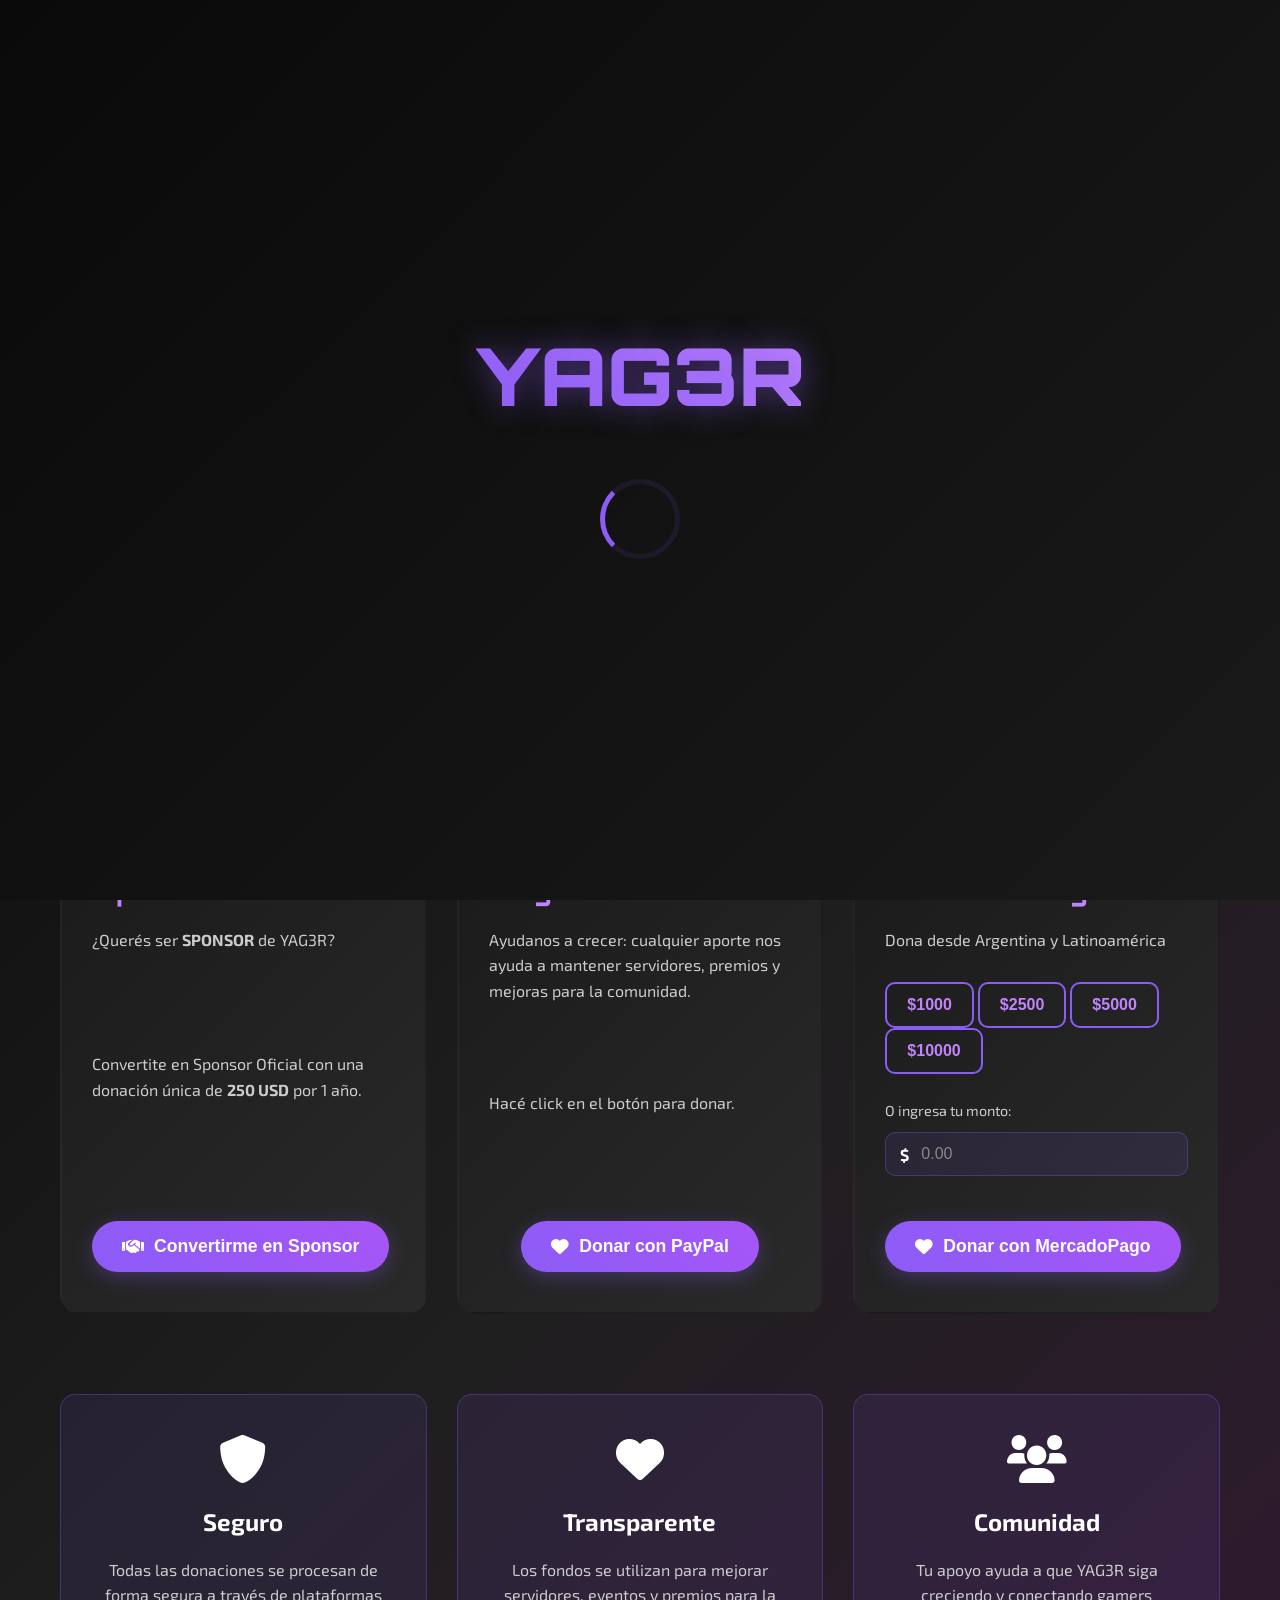
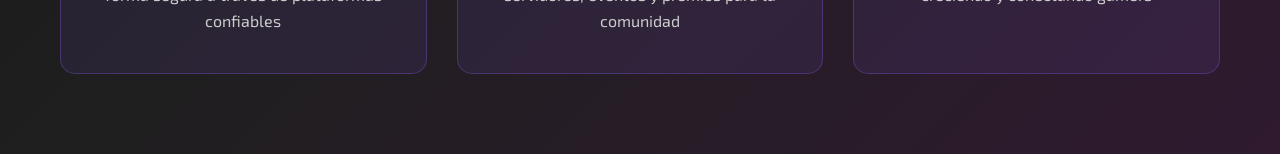
==== commit 6f12b06f: "edicion donacion" ====
--- a/donaciones.html
+++ b/donaciones.html
@@ -32,16 +32,16 @@
     <nav class="navbar">
         <div class="nav-container">
             <div class="logo">
-                <h1><a href="index.html">YAG3R</a></h1>
+                <h1><a href="https://web.yag3r.com">YAG3R</a></h1>
             </div>
             <ul class="nav-menu">
-                <li><a href="index.html#inicio">Inicio</a></li>
-                <li><a href="index.html#acerca">Acerca</a></li>
-                <li><a href="index.html#juegos">Juegos</a></li>
-                <li><a href="index.html#streamers">Streamers</a></li>
+                <li><a href="https://web.yag3r.com#inicio">Inicio</a></li>
+                <li><a href="https://web.yag3r.com#acerca">Acerca</a></li>
+                <li><a href="https://web.yag3r.com#juegos">Juegos</a></li>
+                <li><a href="https://web.yag3r.com#streamers">Streamers</a></li>
                 <li><a href="tienda.html">Tienda</a></li>
-                <li><a href="donaciones.html" class="active">Donaciones</a></li>
-                <li><a href="index.html#contacto">Contacto</a></li>
+                <li><a href="https://web.yag3r.com/donaciones" class="active">Donaciones</a></li>
+                <li><a href="https://web.yag3r.com#contacto">Contacto</a></li>
                 <li><a href="#" class="discord-nav-btn" id="discordNavBtn"><i class="fab fa-discord"></i> Discord</a></li>
             </ul>
         </div>
@@ -71,7 +71,7 @@
                     </div>
                     <div class="donation-body">
                         <p>¿Querés ser <strong>SPONSOR</strong> de YAG3R?</p>
-                        <p class="sponsor-cta">Convertite en Sponsor Oficial con una donación única de <strong>350 USD</strong> por 1 año.</p>
+                        <p class="sponsor-cta">Convertite en Sponsor Oficial con una donación única de <strong>250 USD</strong> por 1 año.</p>
                         <button type="button" class="donate-btn" data-platform="sponsor" onclick="openSponsorForm()">
                             <i class="fas fa-handshake"></i>
                             Convertirme en Sponsor
@@ -174,7 +174,7 @@
             </div>
             <div class="modal-body">
                 <p>Gracias por tu interés en apoyar YAG3R.<br>
-                Con una donación única de <strong>350 USD</strong>, podés convertirte en Sponsor Oficial por 1 año y obtener beneficios exclusivos de visibilidad y colaboración con nuestra comunidad.</p>
+                Con una donación única de <strong>250 USD</strong>, podés convertirte en Sponsor Oficial por 1 año y obtener beneficios exclusivos de visibilidad y colaboración con nuestra comunidad.</p>
 
                 <h4>💎 Beneficios del Sponsorship</h4>
                 <ul>
@@ -228,12 +228,12 @@
                 <div class="footer-section">
                     <h4>Enlaces Rápidos</h4>
                     <ul>
-                        <li><a href="index.html#inicio">Inicio</a></li>
-                        <li><a href="index.html#acerca">YAG3R</a></li>
-                        <li><a href="index.html#juegos">Juegos</a></li>
-                        <li><a href="index.html#streamers">Streamers</a></li>
-                        <li><a href="index.html#donaciones">Donaciones</a></li>
-                        <li><a href="index.html#contacto">Contacto</a></li>
+                        <li><a href="https://web.yag3r.com#inicio">Inicio</a></li>
+                        <li><a href="https://web.yag3r.com#acerca">YAG3R</a></li>
+                        <li><a href="https://web.yag3r.com#juegos">Juegos</a></li>
+                        <li><a href="https://web.yag3r.com#streamers">Streamers</a></li>
+                        <li><a href="https://web.yag3r.com/donaciones">Donaciones</a></li>
+                        <li><a href="https://web.yag3r.com#contacto">Contacto</a></li>
                         <li><a href="tienda.html">Tienda</a></li>
                     </ul>
                 </div>
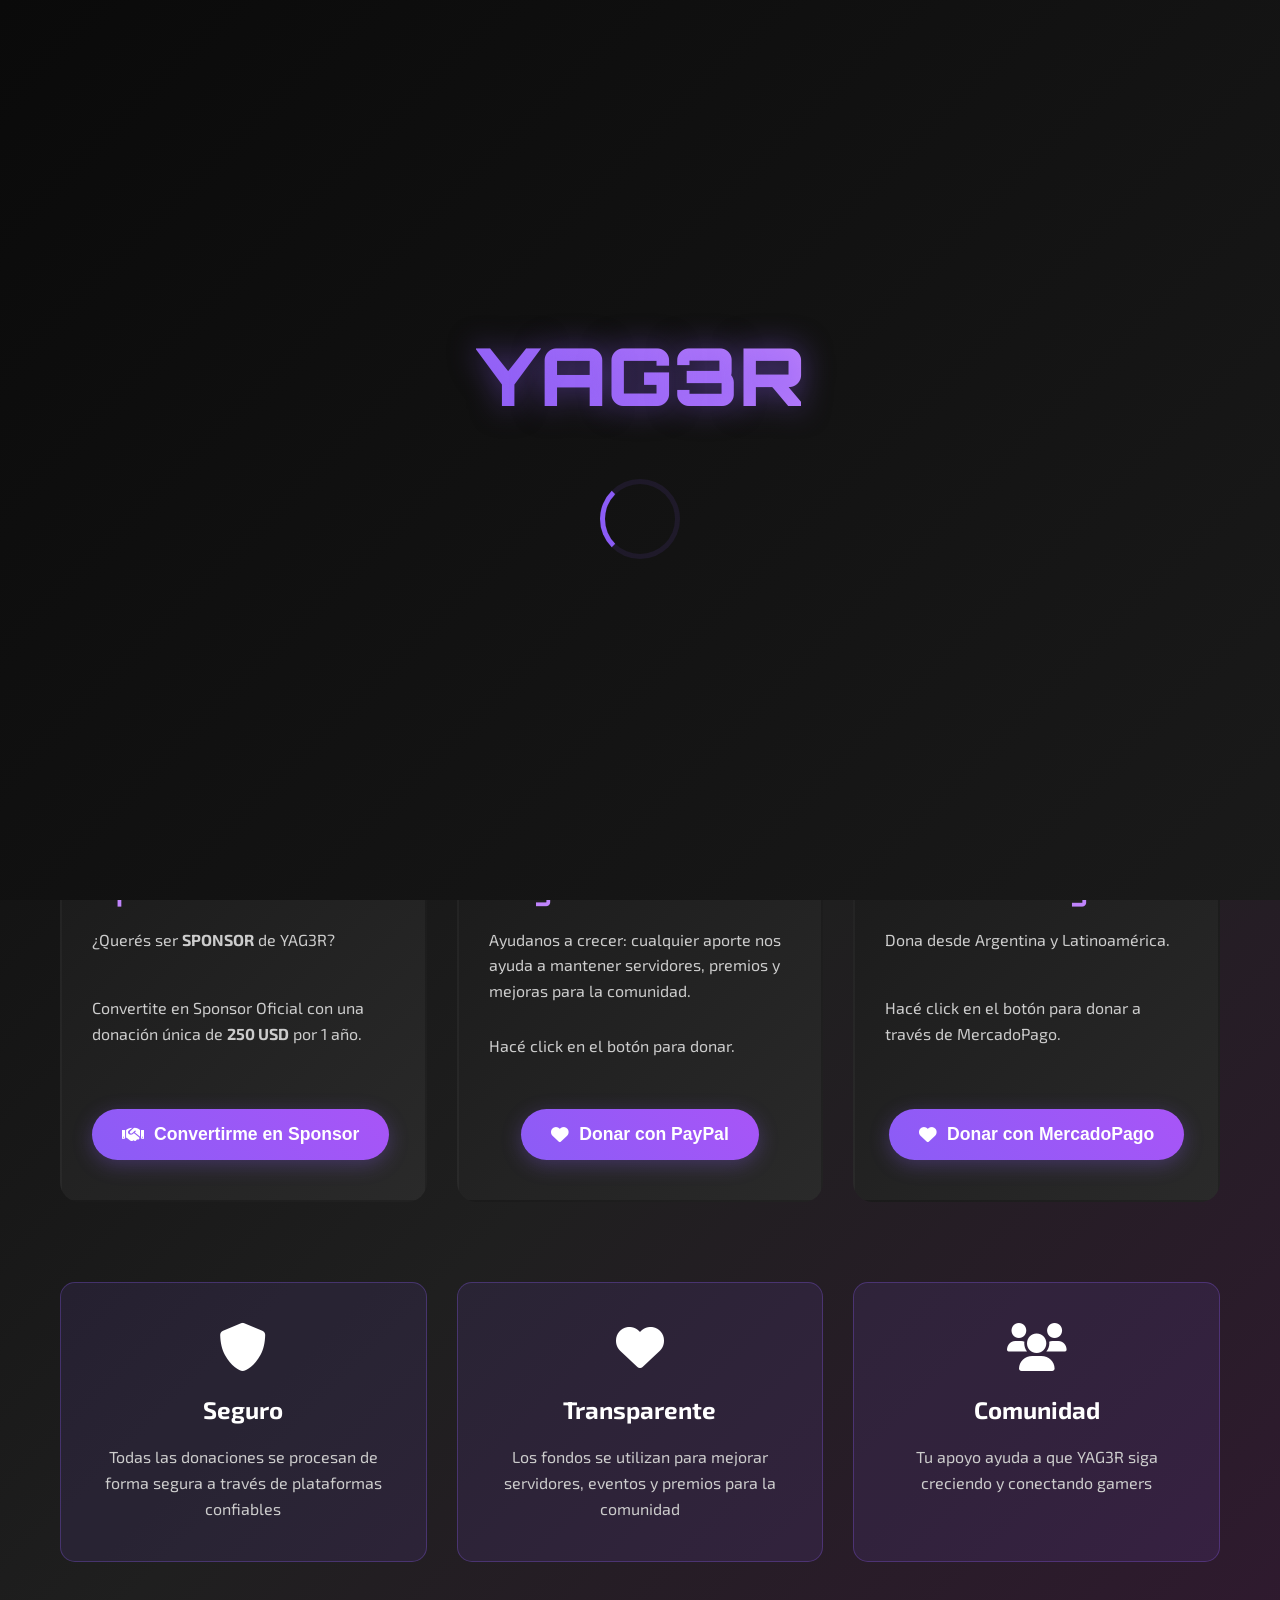
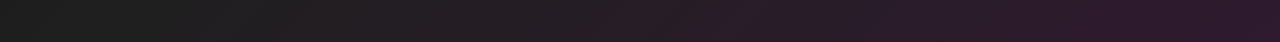
==== commit 3f6215f6: "actualizacion mercadopago" ====
--- a/donaciones.html
+++ b/donaciones.html
@@ -102,21 +102,9 @@
                         <h3>MercadoPago</h3>
                     </div>
                     <div class="donation-body">
-                        <p>Dona desde Argentina y Latinoamérica</p>
-                        <div class="amount-selector">
-                            <button class="amount-btn" data-amount="1000">$1000</button>
-                            <button class="amount-btn" data-amount="2500">$2500</button>
-                            <button class="amount-btn" data-amount="5000">$5000</button>
-                            <button class="amount-btn" data-amount="10000">$10000</button>
-                        </div>
-                        <div class="custom-amount">
-                            <label for="mercadopago-amount">O ingresa tu monto:</label>
-                            <div class="amount-input-group">
-                                <span class="currency-symbol">$</span>
-                                <input type="number" id="mercadopago-amount" class="amount-input" placeholder="0.00" min="1" step="0.01">
-                            </div>
-                        </div>
-                        <button class="donate-btn" data-platform="mercadopago">
+                        <p>Dona desde Argentina y Latinoamérica.</p>
+                        <p class="small-note">Hacé click en el botón para donar a través de MercadoPago.</p>
+                        <button type="button" class="donate-btn center-btn" data-platform="mercadopago" onclick="window.open('https://link.mercadopago.com.ar/yag3r', '_blank')">
                             <i class="fas fa-heart"></i>
                             Donar con MercadoPago
                         </button>
